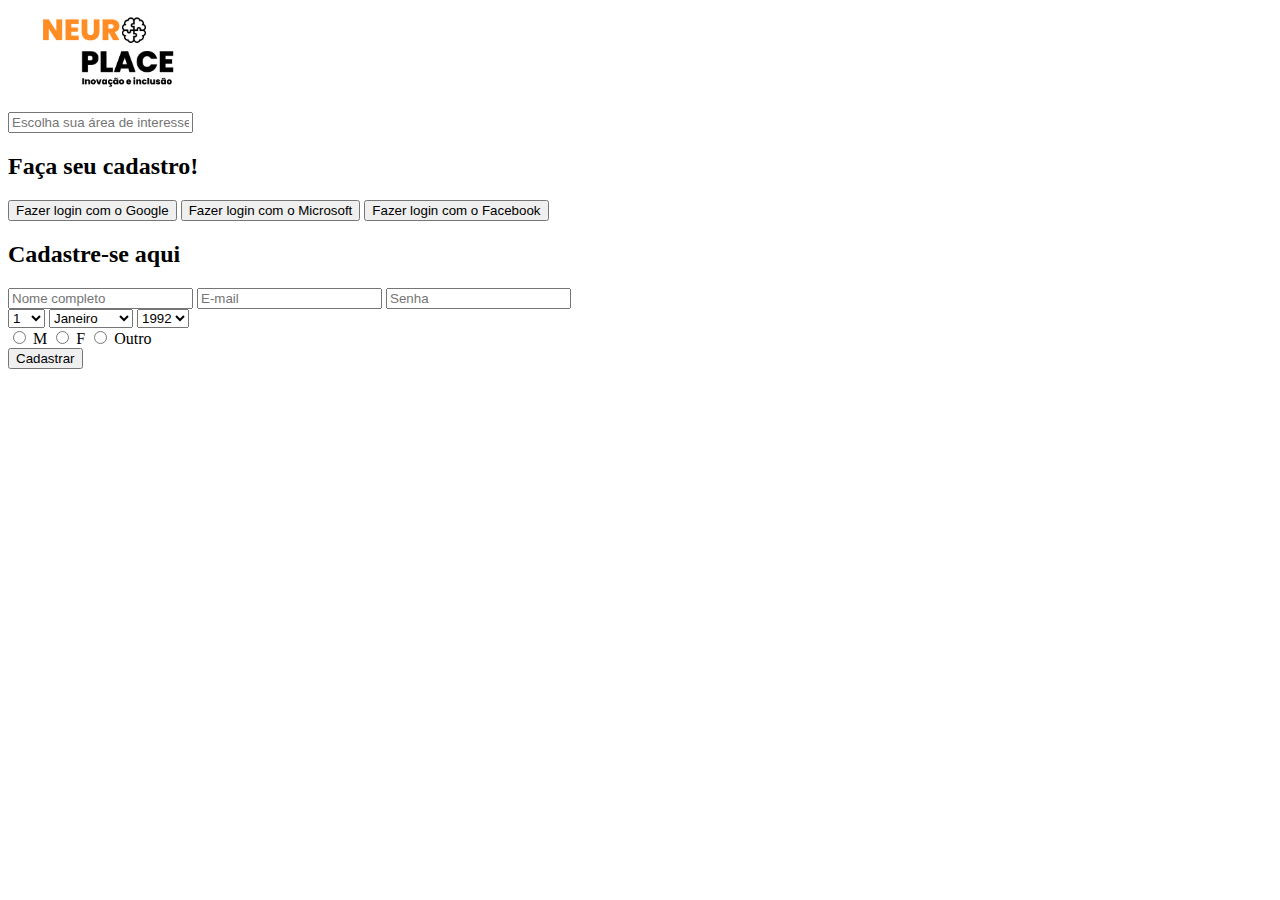
==== api/src/main/resources/templates/cadastro.html @ 5eaa17a3 "front" ====
<!DOCTYPE html>
<html lang="pt-BR">
<head>
    <meta charset="UTF-8">
    <meta name="viewport" content="width=device-width, initial-scale=1.0">
    <title>Neuro Place Cadastro</title>
    <link rel="stylesheet" href="cadastro.css">
</head>
<body>
    <div class="container">
        <div class="header">
            <div class="logo">
                <img src="./imagens/Group 28.png" alt="Neuro Place" height="100">
            </div>
            <div class="navigation">
                <input type="text" placeholder="Escolha sua área de interesse">
            </div>
        </div>

        <div class="registrar-area">
            <div class="left-section">
                <h2>Faça seu cadastro!</h2>
                <button class="google-login">Fazer login com o Google</button>
                <button class="microsoft-login">Fazer login com o Microsoft</button>
                <button class="facebook-login">Fazer login com o Facebook</button>
            </div>
            <div class="right-section">
                <h2>Cadastre-se aqui</h2>
                <input type="text" placeholder="Nome completo">
                <input type="email" placeholder="E-mail">
                <input type="password" placeholder="Senha">
                <div class="dob">
                    <select>
                        <option>1</option>
                        <option>2</option>
                        <option>3</option>
                        <option>4</option>
                        <option>5</option>
                        <option>6</option>
                        <option>7</option>
                        <option>8</option>
                        <option>9</option>
                        <option>10</option>
                        <option>11</option>
                        <option>12</option>
                        <option>13</option>
                        <option>14</option>
                        <option>15</option>
                        <option>16</option>
                        <option>17</option>
                        <option>18</option>
                        <option>19</option>
                        <option>20</option>
                        <option>21</option>
                        <option>22</option>
                        <option>23</option>
                        <option>24</option>
                        <option>25</option>
                        <option>26</option>
                        <option>26</option>
                        <option>27</option>
                        <option>28</option>
                        <option>29</option>
                        <option>30</option>
                        <option>31</option>
                    </select>
                    <select>
                        <option>Janeiro</option>
                        <option>Fevereiro</option>
                        <option>Março</option>
                        <option>Abril</option>
                        <option>Maio</option>
                        <option>Junho</option>
                        <option>Julho</option>
                        <option>Agosto</option>
                        <option>Setembro</option>
                        <option>Outubro</option>
                        <option>Novembro</option>
                        <option>Dezembro</option>
                        
                    </select>
                    <select>
                        <option>1992</option>
                        <option>1993</option>
                        <option>1994</option>
                        <option>1995</option>
                        <option>1996</option>
                        <option>1997</option>
                        <option>1998</option>
                        <option>1999</option>
                        <option>2000</option>
                        <option>2001</option>
                        <option>2002</option>
                        <option>2003</option>
                        <option>2004</option>
                        <option>2005</option>
                        <option>2006</option>
                        <option>2007</option>
                        <option>2008</option>
                    
                    </select>
                </div>
                <div class="genero">
                    <label><input type="radio" name="genero" value="M"> M</label>
                    <label><input type="radio" name="genero" value="F"> F</label>
                    <label><input type="radio" name="genero" value="Outro"> Outro</label>
                </div>
                <button>Cadastrar</button>
            </div>
        </div>
    </div>
</body>
</html>
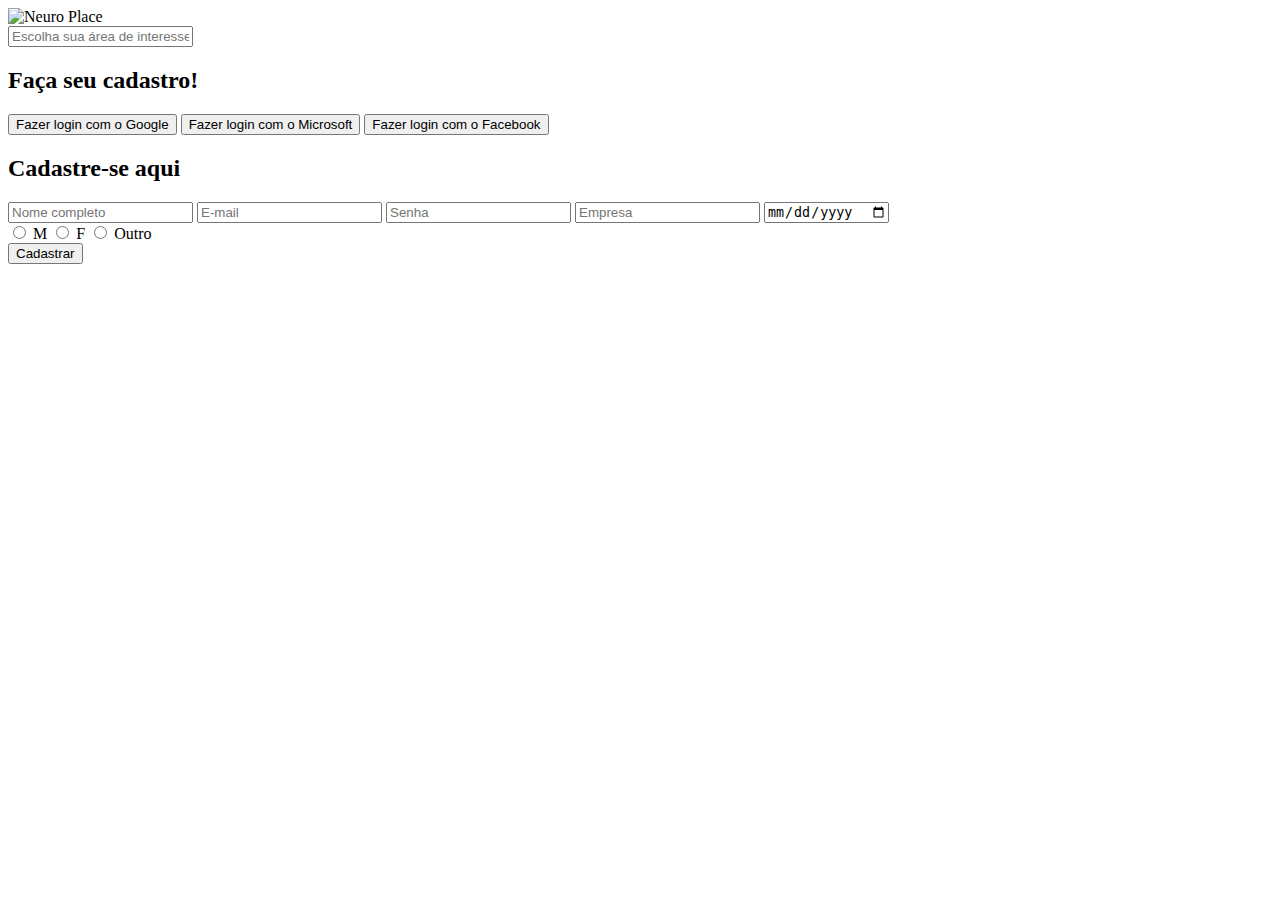
==== commit ce80158f: "Corrige config segurança e adc o front" ====
--- a/api/src/main/resources/templates/cadastro.html
+++ b/api/src/main/resources/templates/cadastro.html
@@ -1,16 +1,16 @@
 <!DOCTYPE html>
-<html lang="pt-BR">
+<html lang="pt-BR" xmlns:th="http://www.thymeleaf.org">
 <head>
     <meta charset="UTF-8">
     <meta name="viewport" content="width=device-width, initial-scale=1.0">
     <title>Neuro Place Cadastro</title>
-    <link rel="stylesheet" href="cadastro.css">
+    <link rel="stylesheet" th:href="@{/css/cadastro.css}">
 </head>
 <body>
     <div class="container">
         <div class="header">
             <div class="logo">
-                <img src="./imagens/Group 28.png" alt="Neuro Place" height="100">
+                <img th:src="@{/imagens/Group28.png}" alt="Neuro Place" height="100">
             </div>
             <div class="navigation">
                 <input type="text" placeholder="Escolha sua área de interesse">
@@ -26,86 +26,19 @@
             </div>
             <div class="right-section">
                 <h2>Cadastre-se aqui</h2>
-                <input type="text" placeholder="Nome completo">
-                <input type="email" placeholder="E-mail">
-                <input type="password" placeholder="Senha">
-                <div class="dob">
-                    <select>
-                        <option>1</option>
-                        <option>2</option>
-                        <option>3</option>
-                        <option>4</option>
-                        <option>5</option>
-                        <option>6</option>
-                        <option>7</option>
-                        <option>8</option>
-                        <option>9</option>
-                        <option>10</option>
-                        <option>11</option>
-                        <option>12</option>
-                        <option>13</option>
-                        <option>14</option>
-                        <option>15</option>
-                        <option>16</option>
-                        <option>17</option>
-                        <option>18</option>
-                        <option>19</option>
-                        <option>20</option>
-                        <option>21</option>
-                        <option>22</option>
-                        <option>23</option>
-                        <option>24</option>
-                        <option>25</option>
-                        <option>26</option>
-                        <option>26</option>
-                        <option>27</option>
-                        <option>28</option>
-                        <option>29</option>
-                        <option>30</option>
-                        <option>31</option>
-                    </select>
-                    <select>
-                        <option>Janeiro</option>
-                        <option>Fevereiro</option>
-                        <option>Março</option>
-                        <option>Abril</option>
-                        <option>Maio</option>
-                        <option>Junho</option>
-                        <option>Julho</option>
-                        <option>Agosto</option>
-                        <option>Setembro</option>
-                        <option>Outubro</option>
-                        <option>Novembro</option>
-                        <option>Dezembro</option>
-                        
-                    </select>
-                    <select>
-                        <option>1992</option>
-                        <option>1993</option>
-                        <option>1994</option>
-                        <option>1995</option>
-                        <option>1996</option>
-                        <option>1997</option>
-                        <option>1998</option>
-                        <option>1999</option>
-                        <option>2000</option>
-                        <option>2001</option>
-                        <option>2002</option>
-                        <option>2003</option>
-                        <option>2004</option>
-                        <option>2005</option>
-                        <option>2006</option>
-                        <option>2007</option>
-                        <option>2008</option>
-                    
-                    </select>
-                </div>
-                <div class="genero">
-                    <label><input type="radio" name="genero" value="M"> M</label>
-                    <label><input type="radio" name="genero" value="F"> F</label>
-                    <label><input type="radio" name="genero" value="Outro"> Outro</label>
-                </div>
-                <button>Cadastrar</button>
+                <form th:action="@{/api/users/register}" method="post" id="registerForm">
+                    <input type="text" id="nomecompleto" placeholder="Nome completo" required>
+                    <input type="email" id="email" placeholder="E-mail" required>
+                    <input type="password" id="senha" placeholder="Senha" required>
+                    <input type="text" id="empresa" placeholder="Empresa" required>
+                    <input type="date" id="datanascimento" placeholder="Data de Nascimento" required>
+                    <div class="genero">
+                        <label><input type="radio" name="genero" value="Masculino" required> M</label>
+                        <label><input type="radio" name="genero" value="Feminino"> F</label>
+                        <label><input type="radio" name="genero" value="Outro"> Outro</label>
+                    </div>
+                    <button type="submit">Cadastrar</button>
+                </form>
             </div>
         </div>
     </div>
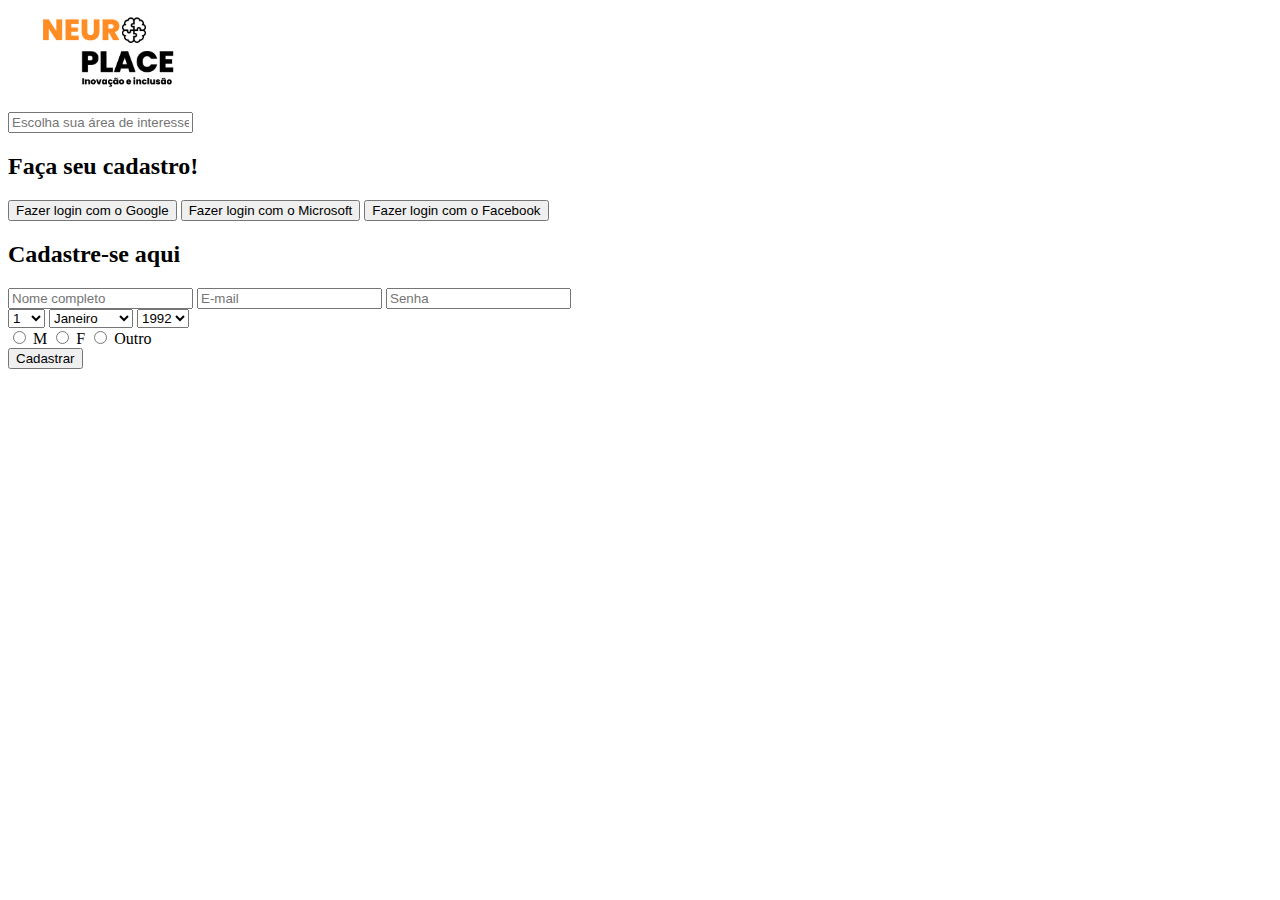
==== commit cc50d811: "Merge pull request #1 from manumicheli/dev" ====
--- a/api/src/main/resources/templates/cadastro.html
+++ b/api/src/main/resources/templates/cadastro.html
@@ -1,16 +1,16 @@
 <!DOCTYPE html>
-<html lang="pt-BR" xmlns:th="http://www.thymeleaf.org">
+<html lang="pt-BR">
 <head>
     <meta charset="UTF-8">
     <meta name="viewport" content="width=device-width, initial-scale=1.0">
     <title>Neuro Place Cadastro</title>
-    <link rel="stylesheet" th:href="@{/css/cadastro.css}">
+    <link rel="stylesheet" href="cadastro.css">
 </head>
 <body>
     <div class="container">
         <div class="header">
             <div class="logo">
-                <img th:src="@{/imagens/Group28.png}" alt="Neuro Place" height="100">
+                <img src="./imagens/Group 28.png" alt="Neuro Place" height="100">
             </div>
             <div class="navigation">
                 <input type="text" placeholder="Escolha sua área de interesse">
@@ -26,19 +26,86 @@
             </div>
             <div class="right-section">
                 <h2>Cadastre-se aqui</h2>
-                <form th:action="@{/api/users/register}" method="post" id="registerForm">
-                    <input type="text" id="nomecompleto" placeholder="Nome completo" required>
-                    <input type="email" id="email" placeholder="E-mail" required>
-                    <input type="password" id="senha" placeholder="Senha" required>
-                    <input type="text" id="empresa" placeholder="Empresa" required>
-                    <input type="date" id="datanascimento" placeholder="Data de Nascimento" required>
-                    <div class="genero">
-                        <label><input type="radio" name="genero" value="Masculino" required> M</label>
-                        <label><input type="radio" name="genero" value="Feminino"> F</label>
-                        <label><input type="radio" name="genero" value="Outro"> Outro</label>
-                    </div>
-                    <button type="submit">Cadastrar</button>
-                </form>
+                <input type="text" placeholder="Nome completo">
+                <input type="email" placeholder="E-mail">
+                <input type="password" placeholder="Senha">
+                <div class="dob">
+                    <select>
+                        <option>1</option>
+                        <option>2</option>
+                        <option>3</option>
+                        <option>4</option>
+                        <option>5</option>
+                        <option>6</option>
+                        <option>7</option>
+                        <option>8</option>
+                        <option>9</option>
+                        <option>10</option>
+                        <option>11</option>
+                        <option>12</option>
+                        <option>13</option>
+                        <option>14</option>
+                        <option>15</option>
+                        <option>16</option>
+                        <option>17</option>
+                        <option>18</option>
+                        <option>19</option>
+                        <option>20</option>
+                        <option>21</option>
+                        <option>22</option>
+                        <option>23</option>
+                        <option>24</option>
+                        <option>25</option>
+                        <option>26</option>
+                        <option>26</option>
+                        <option>27</option>
+                        <option>28</option>
+                        <option>29</option>
+                        <option>30</option>
+                        <option>31</option>
+                    </select>
+                    <select>
+                        <option>Janeiro</option>
+                        <option>Fevereiro</option>
+                        <option>Março</option>
+                        <option>Abril</option>
+                        <option>Maio</option>
+                        <option>Junho</option>
+                        <option>Julho</option>
+                        <option>Agosto</option>
+                        <option>Setembro</option>
+                        <option>Outubro</option>
+                        <option>Novembro</option>
+                        <option>Dezembro</option>
+                        
+                    </select>
+                    <select>
+                        <option>1992</option>
+                        <option>1993</option>
+                        <option>1994</option>
+                        <option>1995</option>
+                        <option>1996</option>
+                        <option>1997</option>
+                        <option>1998</option>
+                        <option>1999</option>
+                        <option>2000</option>
+                        <option>2001</option>
+                        <option>2002</option>
+                        <option>2003</option>
+                        <option>2004</option>
+                        <option>2005</option>
+                        <option>2006</option>
+                        <option>2007</option>
+                        <option>2008</option>
+                    
+                    </select>
+                </div>
+                <div class="genero">
+                    <label><input type="radio" name="genero" value="M"> M</label>
+                    <label><input type="radio" name="genero" value="F"> F</label>
+                    <label><input type="radio" name="genero" value="Outro"> Outro</label>
+                </div>
+                <button>Cadastrar</button>
             </div>
         </div>
     </div>
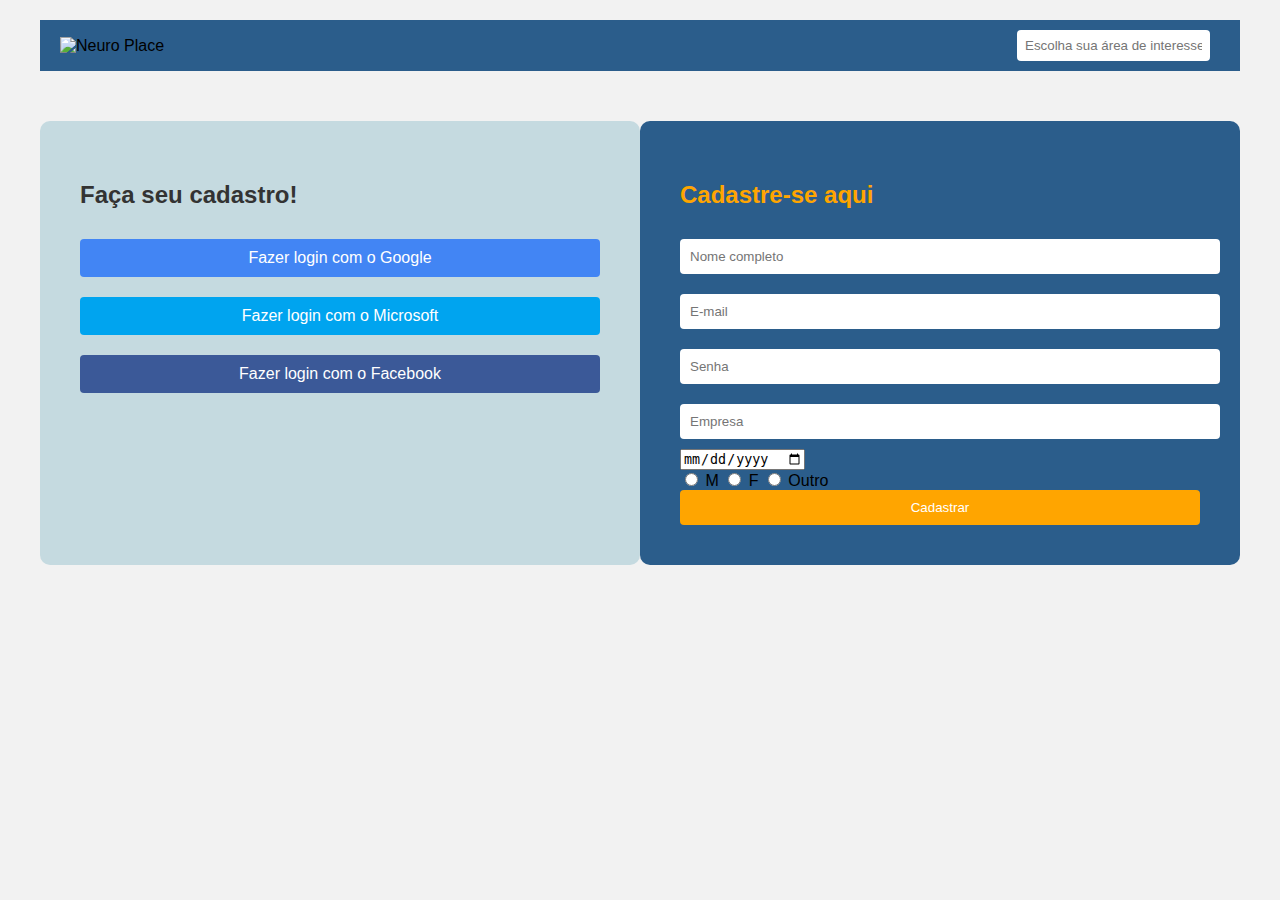
==== commit 4c7e878f: "FEAT: atualização th" ====
--- a/api/src/main/resources/templates/cadastro.html
+++ b/api/src/main/resources/templates/cadastro.html
@@ -1,16 +1,16 @@
 <!DOCTYPE html>
-<html lang="pt-BR">
+<html lang="pt-BR" xmlns:th="http://www.thymeleaf.org">
 <head>
     <meta charset="UTF-8">
     <meta name="viewport" content="width=device-width, initial-scale=1.0">
     <title>Neuro Place Cadastro</title>
-    <link rel="stylesheet" href="cadastro.css">
+    <link th:href="@{../static/css/cadastro.css}" href="../static/css/cadastro.css" rel="stylesheet" type="text/css" />
 </head>
 <body>
     <div class="container">
         <div class="header">
             <div class="logo">
-                <img src="./imagens/Group 28.png" alt="Neuro Place" height="100">
+                <img src="../static/imagens/Group28.png" alt="Neuro Place" height="100">
             </div>
             <div class="navigation">
                 <input type="text" placeholder="Escolha sua área de interesse">
@@ -26,86 +26,19 @@
             </div>
             <div class="right-section">
                 <h2>Cadastre-se aqui</h2>
-                <input type="text" placeholder="Nome completo">
-                <input type="email" placeholder="E-mail">
-                <input type="password" placeholder="Senha">
-                <div class="dob">
-                    <select>
-                        <option>1</option>
-                        <option>2</option>
-                        <option>3</option>
-                        <option>4</option>
-                        <option>5</option>
-                        <option>6</option>
-                        <option>7</option>
-                        <option>8</option>
-                        <option>9</option>
-                        <option>10</option>
-                        <option>11</option>
-                        <option>12</option>
-                        <option>13</option>
-                        <option>14</option>
-                        <option>15</option>
-                        <option>16</option>
-                        <option>17</option>
-                        <option>18</option>
-                        <option>19</option>
-                        <option>20</option>
-                        <option>21</option>
-                        <option>22</option>
-                        <option>23</option>
-                        <option>24</option>
-                        <option>25</option>
-                        <option>26</option>
-                        <option>26</option>
-                        <option>27</option>
-                        <option>28</option>
-                        <option>29</option>
-                        <option>30</option>
-                        <option>31</option>
-                    </select>
-                    <select>
-                        <option>Janeiro</option>
-                        <option>Fevereiro</option>
-                        <option>Março</option>
-                        <option>Abril</option>
-                        <option>Maio</option>
-                        <option>Junho</option>
-                        <option>Julho</option>
-                        <option>Agosto</option>
-                        <option>Setembro</option>
-                        <option>Outubro</option>
-                        <option>Novembro</option>
-                        <option>Dezembro</option>
-                        
-                    </select>
-                    <select>
-                        <option>1992</option>
-                        <option>1993</option>
-                        <option>1994</option>
-                        <option>1995</option>
-                        <option>1996</option>
-                        <option>1997</option>
-                        <option>1998</option>
-                        <option>1999</option>
-                        <option>2000</option>
-                        <option>2001</option>
-                        <option>2002</option>
-                        <option>2003</option>
-                        <option>2004</option>
-                        <option>2005</option>
-                        <option>2006</option>
-                        <option>2007</option>
-                        <option>2008</option>
-                    
-                    </select>
-                </div>
-                <div class="genero">
-                    <label><input type="radio" name="genero" value="M"> M</label>
-                    <label><input type="radio" name="genero" value="F"> F</label>
-                    <label><input type="radio" name="genero" value="Outro"> Outro</label>
-                </div>
-                <button>Cadastrar</button>
+                <form th:action="@{/register}" method="post" id="registerForm">
+                    <input type="text" id="nomecompleto" placeholder="Nome completo" required>
+                    <input type="email" id="email" placeholder="E-mail" required>
+                    <input type="password" id="senha" placeholder="Senha" required>
+                    <input type="text" id="empresa" placeholder="Empresa" required>
+                    <input type="date" id="datanascimento" placeholder="Data de Nascimento" required>
+                    <div class="genero">
+                        <label><input type="radio" name="genero" value="Masculino" required> M</label>
+                        <label><input type="radio" name="genero" value="Feminino"> F</label>
+                        <label><input type="radio" name="genero" value="Outro"> Outro</label>
+                    </div>
+                    <button type="submit">Cadastrar</button>
+                </form>
             </div>
         </div>
     </div>
--- a/api/src/main/resources/static/css/cadastro.css
+++ b/api/src/main/resources/static/css/cadastro.css
@@ -0,0 +1,134 @@
+body {
+    font-family: Arial, sans-serif;
+    margin: 0;
+    padding: 0;
+    background-color: #f2f2f2;
+}
+
+.container {
+    max-width: 1200px;
+    margin: 0 auto;
+    padding: 20px;
+}
+
+.header {
+    display: flex;
+    justify-content: space-between;
+    align-items: center;
+    background-color: #2B5D8B;
+    padding: 10px 20px;
+}
+
+
+.navigation {
+    display: flex;
+    align-items: center;
+    
+}
+
+.navigation input[type="text"] {
+    padding: 8px;
+    border: none;
+    border-radius: 4px;
+    margin-right: 10px;
+}
+
+.navigation button {
+    background-color: #ffa500;
+    color: white;
+    padding: 8px 12px;
+    border: none;
+    border-radius: 4px;
+    cursor: pointer;
+    margin-left: 5px;
+}
+
+.registrar-area {
+    display: flex;
+    justify-content: space-between;
+    margin-top: 50px;
+}
+
+.left-section {
+    background-color: #C5DAE0;
+    padding: 40px;
+    border-radius: 10px;
+    width: 45%;
+}
+
+.left-section h2 {
+    color: #333;
+    margin-bottom: 20px;
+}
+
+.left-section button {
+    width: 100%;
+    padding: 10px;
+    margin: 10px 0;
+    border: none;
+    border-radius: 4px;
+    cursor: pointer;
+    font-size: 16px;
+}
+
+.google-login {
+    background-color: #4285F4;
+    color: white;
+}
+
+.microsoft-login {
+    background-color: #00A4EF;
+    color: white;
+}
+
+.facebook-login {
+    background-color: #3B5998;
+    color: white;
+}
+
+.right-section {
+    background-color: #2B5D8B;
+    padding: 40px;
+    border-radius: 10px;
+    width: 45%;
+}
+
+.right-section h2 {
+    color: #ffa500;
+    margin-bottom: 20px;
+}
+
+.right-section input[type="text"],
+.right-section input[type="email"],
+.right-section input[type="password"] {
+    width: 100%;
+    padding: 10px;
+    margin: 10px 0;
+    border: none;
+    border-radius: 4px;
+}
+
+.dob select {
+    width: 30%;
+    padding: 10px;
+    margin: 10px 5px 10px 0;
+    border: none;
+    border-radius: 4px;
+}
+
+.gender label {
+    color: white;
+    margin-right: 10px;
+    font-size: 16px;
+}
+
+.right-section button {
+    background-color: #ffa500;
+    color: white;
+    padding: 10px 15px;
+    border: none;
+    border-radius: 4px;
+    cursor: pointer;
+    width: 100%;
+    margin-top: 30px;
+}
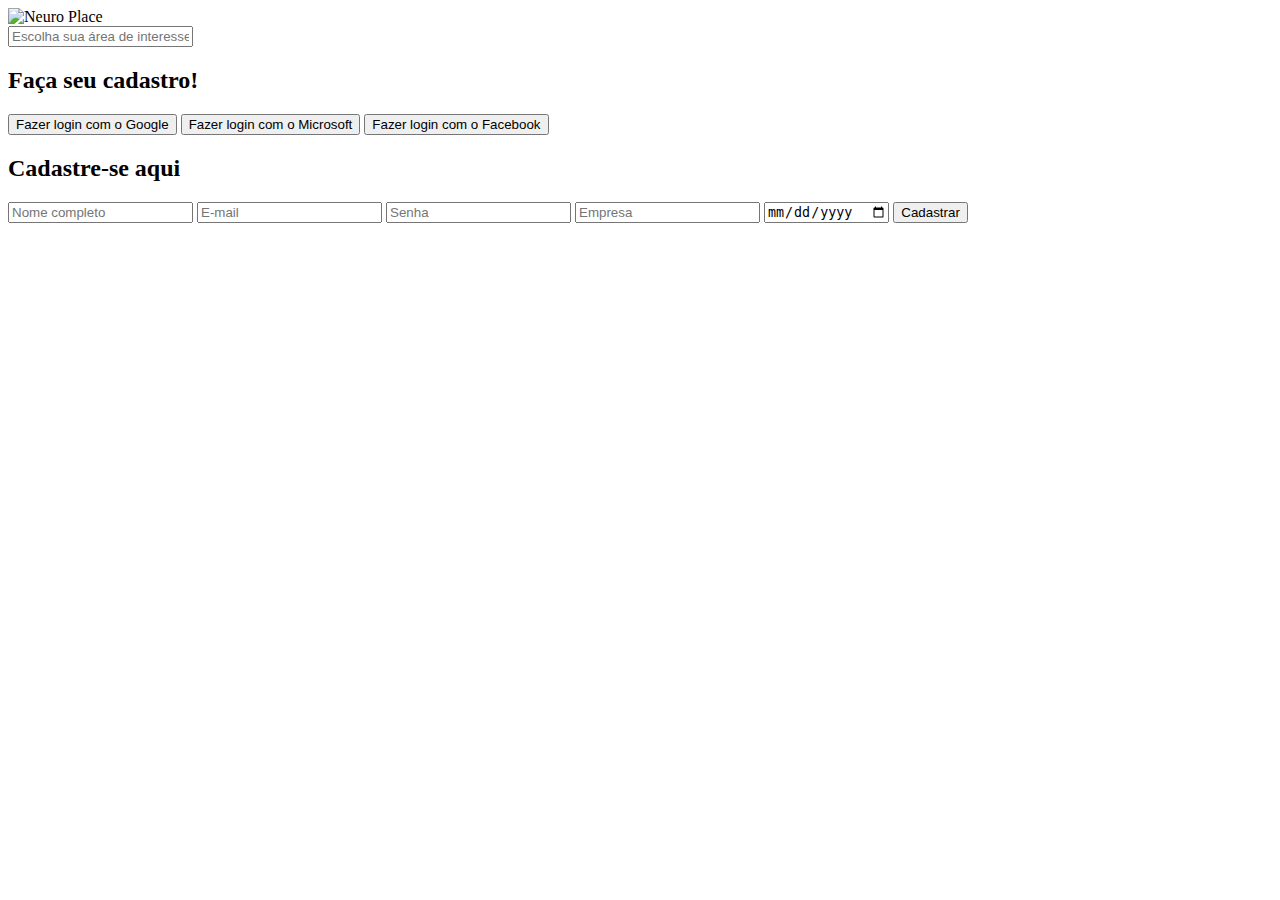
==== commit 85afd20d: "Atualizações e junção do front com back do 'cadastro'" ====
--- a/api/src/main/resources/templates/cadastro.html
+++ b/api/src/main/resources/templates/cadastro.html
@@ -4,13 +4,14 @@
     <meta charset="UTF-8">
     <meta name="viewport" content="width=device-width, initial-scale=1.0">
     <title>Neuro Place Cadastro</title>
-    <link th:href="@{../static/css/cadastro.css}" href="../static/css/cadastro.css" rel="stylesheet" type="text/css" />
+    <link rel="stylesheet" th:href="@{/css/cadastro.css}">
+
 </head>
 <body>
     <div class="container">
         <div class="header">
             <div class="logo">
-                <img src="../static/imagens/Group28.png" alt="Neuro Place" height="100">
+                <img src="/imagens/Group28.png" alt="Neuro Place" height="100">
             </div>
             <div class="navigation">
                 <input type="text" placeholder="Escolha sua área de interesse">
@@ -26,17 +27,17 @@
             </div>
             <div class="right-section">
                 <h2>Cadastre-se aqui</h2>
-                <form th:action="@{/register}" method="post" id="registerForm">
-                    <input type="text" id="nomecompleto" placeholder="Nome completo" required>
-                    <input type="email" id="email" placeholder="E-mail" required>
-                    <input type="password" id="senha" placeholder="Senha" required>
-                    <input type="text" id="empresa" placeholder="Empresa" required>
-                    <input type="date" id="datanascimento" placeholder="Data de Nascimento" required>
-                    <div class="genero">
-                        <label><input type="radio" name="genero" value="Masculino" required> M</label>
-                        <label><input type="radio" name="genero" value="Feminino"> F</label>
-                        <label><input type="radio" name="genero" value="Outro"> Outro</label>
-                    </div>
+                <form th:action="@{/api/users/register}" th:object="${usuarioDTO}" method="post" id="registerForm">
+                    <input type="text" id="nomecompleto" th:field="*{nomecompleto}" placeholder="Nome completo" required>
+                    <input type="email" id="email" th:field="*{email}" placeholder="E-mail" required>
+                    <input type="password" id="senha" th:field="*{senha}" placeholder="Senha" required>
+                    <input type="text" id="empresa" th:field="*{empresa}" placeholder="Empresa" required>
+                    <input type="date" id="datanascimento" th:field="*{datanascimento}" placeholder="Data de Nascimento" required>
+                  <!--  <div class="genero"> 
+                        <label><input th:if="${genero == 'M'}" required> M</label>
+                        <label><input th:if="${genero == 'F'}" value="Feminino"> F</label>
+                        <label><input th:unless="${genero == 'Outro'}" name="genero" value="Outro"> Outro</label>
+                    </div> -->
                     <button type="submit">Cadastrar</button>
                 </form>
             </div>
